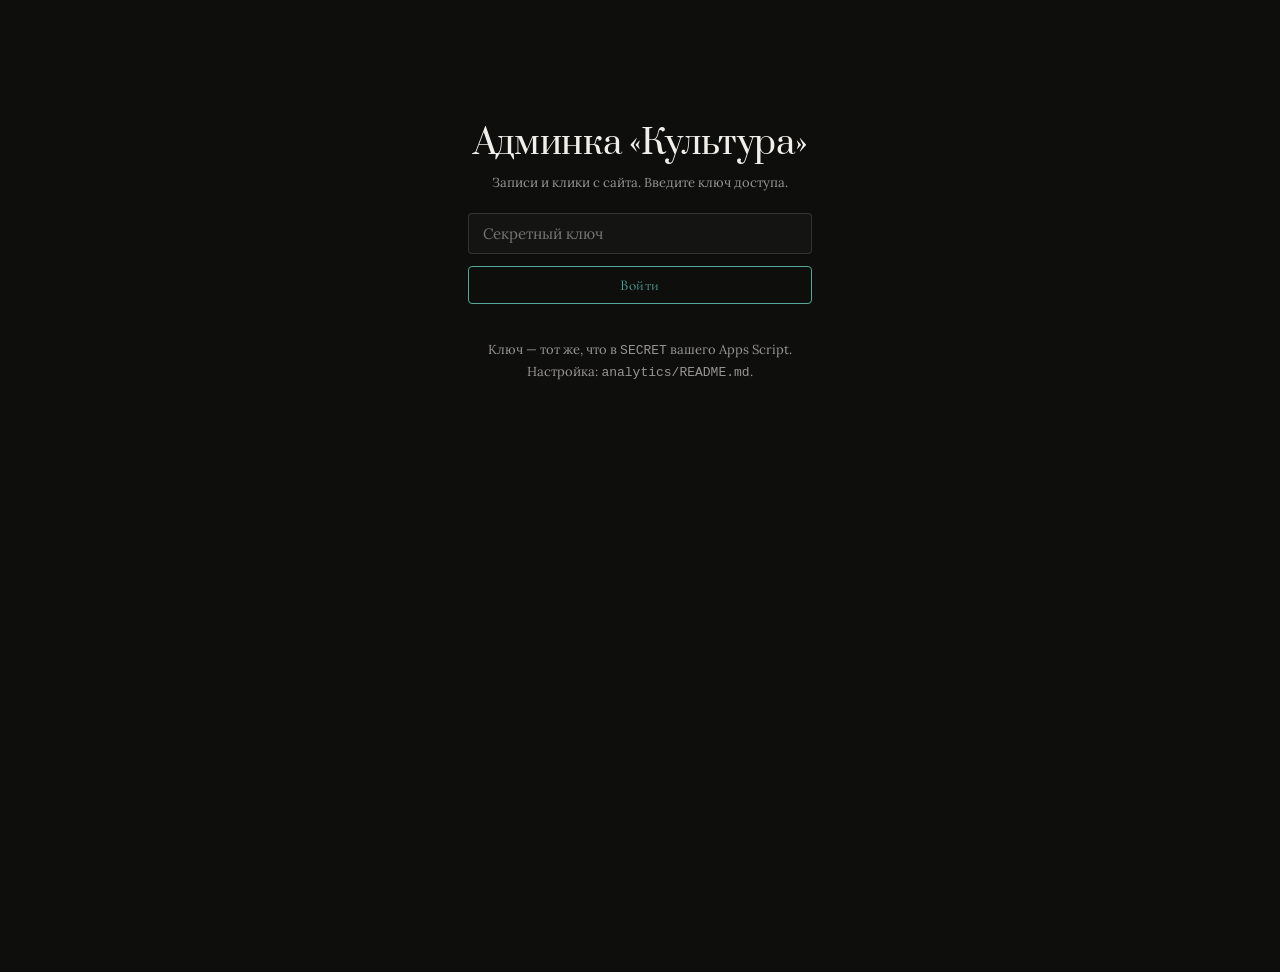
==== admin.html @ 2cd3778b "Add site-booking analytics + admin dashboard Track "booking intent" from the site — master booking-f" ====
<!DOCTYPE html>
<html lang="ru">
<head>
<meta charset="utf-8">
<meta name="viewport" content="width=device-width, initial-scale=1">
<meta name="robots" content="noindex, nofollow">
<title>Культура — админка записей</title>
<link rel="preconnect" href="https://fonts.googleapis.com">
<link rel="stylesheet" href="https://fonts.googleapis.com/css2?family=Cormorant+Garamond:wght@400;500;600&family=Lora:wght@400;500&family=Prata&display=swap">
<style>
  :root{
    --bg:#0e0e0d; --bg-alt:#141413; --mat:#1c1c1a; --line:rgba(241,239,233,.14);
    --text:#f1efe9; --muted:rgba(241,239,233,.6); --accent:#4ea89c; --gold:#c9a24a; --radius:4px;
    --font-display:"Prata",serif; --font-heading:"Cormorant Garamond",serif; --font-body:"Lora",serif;
  }
  *{box-sizing:border-box;}
  body{margin:0;background:var(--bg);color:var(--text);font-family:var(--font-body);
    -webkit-font-smoothing:antialiased;min-height:100vh;}
  a{color:var(--accent);text-decoration:none;}
  .wrap{max-width:1080px;margin:0 auto;padding:clamp(20px,4vw,48px);}
  header.bar{display:flex;align-items:center;justify-content:space-between;gap:16px;flex-wrap:wrap;
    padding-bottom:20px;border-bottom:1px solid var(--line);margin-bottom:28px;}
  h1{font-family:var(--font-display);font-weight:400;font-size:clamp(24px,3vw,34px);margin:0;letter-spacing:-.01em;}
  .sub{font-size:13px;color:var(--muted);margin-top:6px;}
  .row{display:flex;gap:10px;align-items:center;flex-wrap:wrap;}
  .btn{font-family:var(--font-heading);font-size:15px;letter-spacing:.04em;padding:9px 18px;border-radius:var(--radius);
    border:1px solid var(--accent);color:var(--accent);background:transparent;cursor:pointer;transition:.15s;}
  .btn:hover{background:rgba(78,168,156,.14);color:#7ecfc2;}
  .btn.ghost{border-color:var(--line);color:var(--text);}
  .btn.ghost:hover{border-color:rgba(241,239,233,.5);background:transparent;}
  input[type=password],input[type=text]{font:inherit;font-size:15px;color:var(--text);background:var(--bg-alt);
    border:1px solid var(--line);border-radius:var(--radius);padding:10px 14px;min-width:220px;}
  input:focus-visible{outline:2px solid var(--accent);outline-offset:2px;}
  .tnum{font-feature-settings:'tnum';}

  /* карточки метрик */
  .cards{display:grid;grid-template-columns:repeat(auto-fit,minmax(190px,1fr));gap:14px;margin-bottom:28px;}
  .card{border:1px solid var(--line);border-radius:var(--radius);padding:20px;background:var(--bg-alt);}
  .card .label{font-size:12px;letter-spacing:.12em;text-transform:uppercase;color:var(--muted);}
  .card .value{font-family:var(--font-display);font-size:40px;line-height:1;margin-top:10px;}
  .card.accent .value{color:var(--accent);}

  section.block{border:1px solid var(--line);border-radius:var(--radius);padding:22px;margin-bottom:22px;background:var(--bg-alt);}
  section.block h2{font-family:var(--font-heading);font-weight:600;font-size:20px;margin:0 0 16px;}

  /* горизонтальные полосы (по мастерам / типам) */
  .bars{display:flex;flex-direction:column;gap:12px;}
  .bar{display:grid;grid-template-columns:180px 1fr auto;gap:12px;align-items:center;font-size:14px;}
  .bar .track{height:10px;background:rgba(241,239,233,.08);border-radius:999px;overflow:hidden;}
  .bar .fill{height:100%;background:linear-gradient(90deg,#2d8c7f,#1e7fa8);border-radius:999px;}
  .bar .n{font-family:var(--font-heading);font-size:16px;min-width:40px;text-align:right;}

  /* дневной график */
  .days{display:flex;align-items:flex-end;gap:6px;height:150px;}
  .day{flex:1;display:flex;flex-direction:column;align-items:center;gap:6px;height:100%;justify-content:flex-end;}
  .day .col{width:100%;background:var(--accent);border-radius:3px 3px 0 0;min-height:2px;opacity:.85;}
  .day .cap{font-size:10px;color:var(--muted);white-space:nowrap;}
  .day .cnt{font-size:11px;color:var(--text);font-feature-settings:'tnum';}

  table{width:100%;border-collapse:collapse;font-size:14px;}
  th{text-align:left;font-size:11px;letter-spacing:.08em;text-transform:uppercase;color:var(--muted);
    padding:8px 10px;border-bottom:1px solid var(--line);font-weight:400;}
  td{padding:9px 10px;border-bottom:1px solid rgba(241,239,233,.08);}
  .tag{display:inline-block;font-size:12px;padding:2px 9px;border-radius:999px;border:1px solid var(--line);}
  .tag.open{color:var(--accent);border-color:rgba(78,168,156,.5);}
  .muted{color:var(--muted);}
  .note{font-size:13px;color:var(--muted);line-height:1.6;}
  .hidden{display:none;}
  #msg{font-size:14px;color:var(--gold);min-height:20px;}
  .center{max-width:440px;margin:8vh auto 0;text-align:center;}
  .center h1{margin-bottom:8px;}
  .center form{margin-top:22px;display:flex;flex-direction:column;gap:12px;align-items:stretch;}
</style>
</head>
<body>

<!-- Экран входа -->
<div id="login" class="wrap center">
  <h1>Админка «Культура»</h1>
  <div class="sub">Записи и клики с сайта. Введите ключ доступа.</div>
  <form id="loginForm">
    <input type="password" id="key" placeholder="Секретный ключ" autocomplete="off" required>
    <button type="submit" class="btn">Войти</button>
    <div id="loginMsg" class="note"></div>
  </form>
  <p class="note" style="margin-top:24px">
    Ключ — тот же, что в <code>SECRET</code> вашего Apps Script.
    Настройка: <code>analytics/README.md</code>.
  </p>
</div>

<!-- Дашборд -->
<div id="dash" class="wrap hidden">
  <header class="bar">
    <div>
      <h1>Записи с сайта</h1>
      <div class="sub">Намерение записаться: открытия формы мастера и клики «Записаться». Не равно подтверждённым записям в DIKIDI.</div>
    </div>
    <div class="row">
      <span id="msg"></span>
      <button id="refresh" class="btn">Обновить</button>
      <button id="logout" class="btn ghost">Выйти</button>
    </div>
  </header>

  <div class="cards">
    <div class="card accent"><div class="label">Всего событий</div><div class="value tnum" id="mTotal">—</div></div>
    <div class="card"><div class="label">Открыли форму мастера</div><div class="value tnum" id="mOpen">—</div></div>
    <div class="card"><div class="label">Клик на профиль</div><div class="value tnum" id="mProfile">—</div></div>
    <div class="card"><div class="label">За последние 7 дней</div><div class="value tnum" id="m7">—</div></div>
  </div>

  <section class="block">
    <h2>По мастерам</h2>
    <div class="bars" id="masters"></div>
  </section>

  <section class="block">
    <h2>По дням (14 дней)</h2>
    <div class="days" id="days"></div>
  </section>

  <section class="block">
    <h2>Последние события</h2>
    <div style="overflow-x:auto">
      <table>
        <thead><tr><th>Когда</th><th>Событие</th><th>Мастер / место</th><th>Страница</th></tr></thead>
        <tbody id="recent"></tbody>
      </table>
    </div>
  </section>

  <p class="note">Подтверждённые записи смотрите в DIKIDI по источнику <code>website_kultura</code>. Эта страница показывает интерес с сайта.</p>
</div>

<script src="js/config.js"></script>
<script>
(function(){
  var URL_ = window.KULTURA_TRACK_URL || "";
  var login = document.getElementById('login');
  var dash = document.getElementById('dash');
  var loginForm = document.getElementById('loginForm');
  var keyInput = document.getElementById('key');
  var loginMsg = document.getElementById('loginMsg');
  var msg = document.getElementById('msg');

  var TYPE_LABEL = { booking_open: 'Открыли форму мастера', profile_click: 'Клик на профиль' };
  var WHERE_LABEL = { header:'шапка', top:'герой', services:'прайс', contacts:'контакты', footer:'подвал' };

  function jsonp(key){
    return new Promise(function(resolve, reject){
      if(!URL_){ reject(new Error('no-url')); return; }
      var cb = 'kadm_' + Math.random().toString(36).slice(2);
      var s = document.createElement('script');
      var to = setTimeout(function(){ done(); reject(new Error('timeout')); }, 15000);
      function done(){ clearTimeout(to); try{ delete window[cb]; }catch(e){ window[cb]=undefined; } s.remove(); }
      window[cb] = function(data){ done(); resolve(data); };
      s.onerror = function(){ done(); reject(new Error('network')); };
      s.src = URL_ + (URL_.indexOf('?')>-1?'&':'?') + 'key=' + encodeURIComponent(key) + '&callback=' + cb;
      document.body.appendChild(s);
    });
  }

  function esc(v){ return String(v==null?'':v).replace(/[<>&]/g, function(c){ return {'<':'&lt;','>':'&gt;','&':'&amp;'}[c]; }); }
  function fmt(ts){
    var d = new Date(ts);
    var p = function(n){ return (n<10?'0':'')+n; };
    return p(d.getDate())+'.'+p(d.getMonth()+1)+' '+p(d.getHours())+':'+p(d.getMinutes());
  }

  function render(data){
    document.getElementById('mTotal').textContent = data.total || 0;
    document.getElementById('mOpen').textContent = (data.byType && data.byType.booking_open) || 0;
    document.getElementById('mProfile').textContent = (data.byType && data.byType.profile_click) || 0;

    // последние 14 дат
    var days = [];
    var today = new Date();
    for(var i=13;i>=0;i--){
      var d = new Date(today); d.setDate(today.getDate()-i);
      var key = d.getFullYear()+'-'+('0'+(d.getMonth()+1)).slice(-2)+'-'+('0'+d.getDate()).slice(-2);
      days.push({ key:key, label:('0'+d.getDate()).slice(-2)+'.'+('0'+(d.getMonth()+1)).slice(-2), n:(data.byDay&&data.byDay[key])||0 });
    }
    var last7 = days.slice(-7).reduce(function(a,b){ return a+b.n; }, 0);
    document.getElementById('m7').textContent = last7;

    // мастера
    var bm = data.byMaster || {};
    var keys = Object.keys(bm).sort(function(a,b){ return bm[b]-bm[a]; });
    var maxM = keys.reduce(function(m,k){ return Math.max(m,bm[k]); }, 1);
    var mHtml = keys.length ? keys.map(function(k){
      var pct = Math.round(bm[k]/maxM*100);
      return '<div class="bar"><span>'+esc(k)+'</span><span class="track"><span class="fill" style="width:'+pct+'%"></span></span><span class="n tnum">'+bm[k]+'</span></div>';
    }).join('') : '<div class="muted">Пока нет открытий формы мастера.</div>';
    document.getElementById('masters').innerHTML = mHtml;

    // дни
    var maxD = days.reduce(function(m,d){ return Math.max(m,d.n); }, 1);
    document.getElementById('days').innerHTML = days.map(function(d){
      var h = Math.round(d.n/maxD*120);
      return '<div class="day"><span class="cnt tnum">'+(d.n||'')+'</span><span class="col" style="height:'+h+'px"></span><span class="cap">'+d.label+'</span></div>';
    }).join('');

    // последние события
    var rec = data.recent || [];
    document.getElementById('recent').innerHTML = rec.length ? rec.map(function(r){
      var type = TYPE_LABEL[r.type] || r.type;
      var isOpen = r.type==='booking_open';
      var detail = isOpen ? esc(r.master||'') : (WHERE_LABEL[r.where]||esc(r.where||''));
      var page = r.page ? esc(r.page) : '';
      return '<tr><td class="tnum muted">'+fmt(r.ts)+'</td><td><span class="tag '+(isOpen?'open':'')+'">'+esc(type)+'</span></td><td>'+detail+'</td><td class="muted">'+page+'</td></tr>';
    }).join('') : '<tr><td colspan="4" class="muted">Событий пока нет.</td></tr>';
  }

  function load(key){
    msg.textContent = 'Загрузка…';
    jsonp(key).then(function(data){
      if(!data || data.ok===false){
        if(data && data.error==='forbidden'){ throw new Error('forbidden'); }
        throw new Error('bad');
      }
      localStorage.setItem('kultura_admin_key', key);
      login.classList.add('hidden');
      dash.classList.remove('hidden');
      msg.textContent = 'Обновлено ' + fmt(Date.now());
      render(data);
    }).catch(function(err){
      if(err.message==='no-url'){
        showLogin('Не задан адрес бэкенда: впишите KULTURA_TRACK_URL в js/config.js (см. analytics/README.md).');
      } else if(err.message==='forbidden'){
        showLogin('Неверный ключ доступа.');
      } else {
        showLogin('Не удалось получить данные (проверьте, что Apps Script развёрнут как «Веб-приложение / Доступ: Все»).');
      }
    });
  }

  function showLogin(text){
    dash.classList.add('hidden');
    login.classList.remove('hidden');
    loginMsg.textContent = text || '';
    msg.textContent = '';
  }

  loginForm.addEventListener('submit', function(e){
    e.preventDefault();
    var k = keyInput.value.trim();
    if(k) load(k);
  });
  document.getElementById('refresh').addEventListener('click', function(){
    load(localStorage.getItem('kultura_admin_key')||'');
  });
  document.getElementById('logout').addEventListener('click', function(){
    localStorage.removeItem('kultura_admin_key');
    keyInput.value = '';
    showLogin('');
  });

  // автологин, если ключ уже сохранён
  var saved = localStorage.getItem('kultura_admin_key');
  if(saved){ keyInput.value = saved; load(saved); }
})();
</script>
</body>
</html>
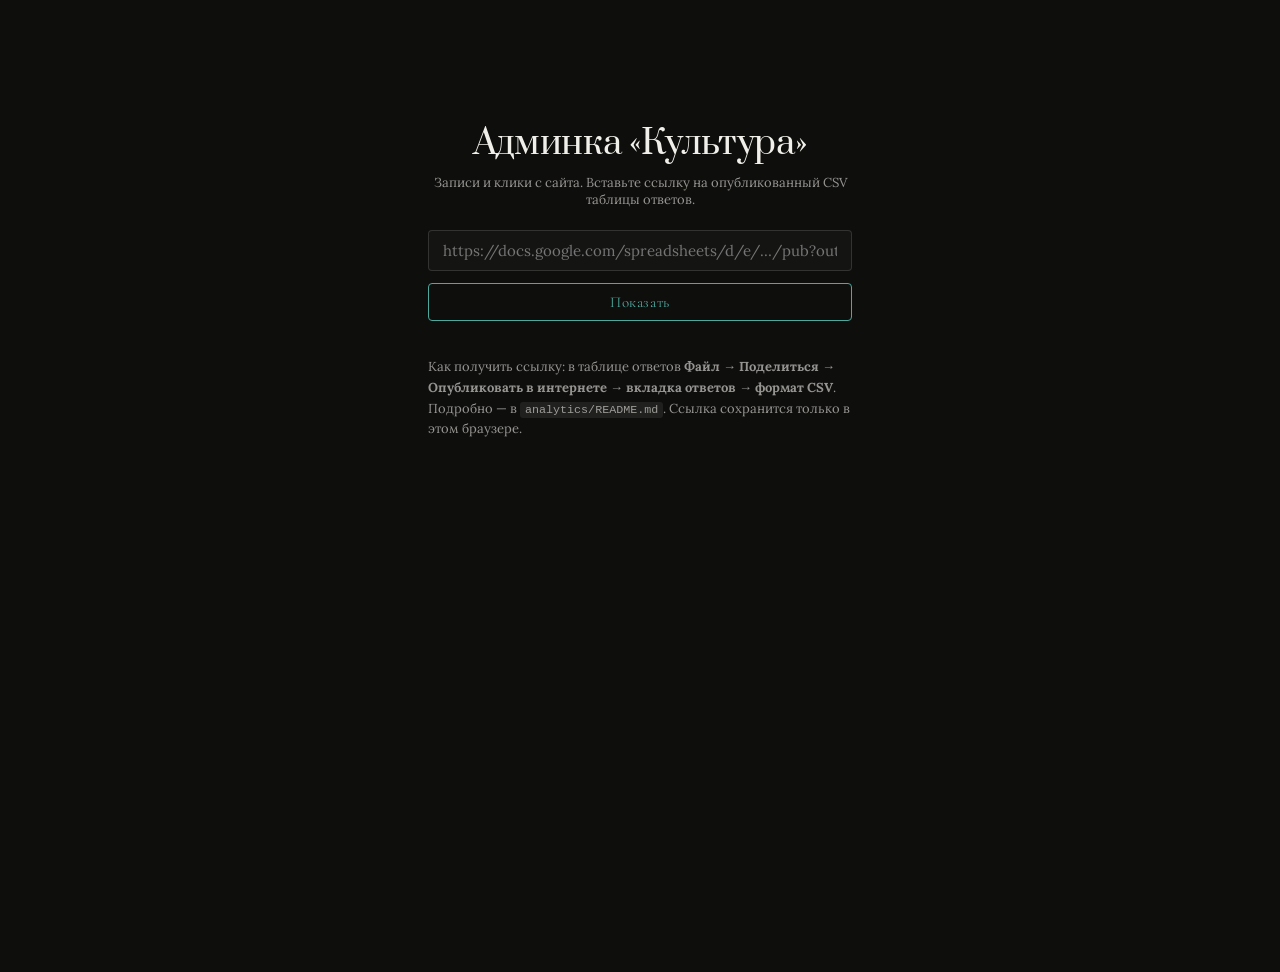
==== commit becf6d53: "Switch analytics from Apps Script to Google Forms (no scripts, no OAuth) Replace the Apps Script bac" ====
--- a/admin.html
+++ b/admin.html
@@ -9,7 +9,7 @@
 <link rel="stylesheet" href="https://fonts.googleapis.com/css2?family=Cormorant+Garamond:wght@400;500;600&family=Lora:wght@400;500&family=Prata&display=swap">
 <style>
   :root{
-    --bg:#0e0e0d; --bg-alt:#141413; --mat:#1c1c1a; --line:rgba(241,239,233,.14);
+    --bg:#0e0e0d; --bg-alt:#141413; --line:rgba(241,239,233,.14);
     --text:#f1efe9; --muted:rgba(241,239,233,.6); --accent:#4ea89c; --gold:#c9a24a; --radius:4px;
     --font-display:"Prata",serif; --font-heading:"Cormorant Garamond",serif; --font-body:"Lora",serif;
   }
@@ -17,6 +17,7 @@
   body{margin:0;background:var(--bg);color:var(--text);font-family:var(--font-body);
     -webkit-font-smoothing:antialiased;min-height:100vh;}
   a{color:var(--accent);text-decoration:none;}
+  code{background:rgba(241,239,233,.08);padding:1px 5px;border-radius:3px;font-size:.9em;}
   .wrap{max-width:1080px;margin:0 auto;padding:clamp(20px,4vw,48px);}
   header.bar{display:flex;align-items:center;justify-content:space-between;gap:16px;flex-wrap:wrap;
     padding-bottom:20px;border-bottom:1px solid var(--line);margin-bottom:28px;}
@@ -28,12 +29,11 @@
   .btn:hover{background:rgba(78,168,156,.14);color:#7ecfc2;}
   .btn.ghost{border-color:var(--line);color:var(--text);}
   .btn.ghost:hover{border-color:rgba(241,239,233,.5);background:transparent;}
-  input[type=password],input[type=text]{font:inherit;font-size:15px;color:var(--text);background:var(--bg-alt);
-    border:1px solid var(--line);border-radius:var(--radius);padding:10px 14px;min-width:220px;}
+  input[type=text]{font:inherit;font-size:15px;color:var(--text);background:var(--bg-alt);
+    border:1px solid var(--line);border-radius:var(--radius);padding:10px 14px;width:100%;}
   input:focus-visible{outline:2px solid var(--accent);outline-offset:2px;}
   .tnum{font-feature-settings:'tnum';}
 
-  /* карточки метрик */
   .cards{display:grid;grid-template-columns:repeat(auto-fit,minmax(190px,1fr));gap:14px;margin-bottom:28px;}
   .card{border:1px solid var(--line);border-radius:var(--radius);padding:20px;background:var(--bg-alt);}
   .card .label{font-size:12px;letter-spacing:.12em;text-transform:uppercase;color:var(--muted);}
@@ -43,14 +43,12 @@
   section.block{border:1px solid var(--line);border-radius:var(--radius);padding:22px;margin-bottom:22px;background:var(--bg-alt);}
   section.block h2{font-family:var(--font-heading);font-weight:600;font-size:20px;margin:0 0 16px;}
 
-  /* горизонтальные полосы (по мастерам / типам) */
   .bars{display:flex;flex-direction:column;gap:12px;}
   .bar{display:grid;grid-template-columns:180px 1fr auto;gap:12px;align-items:center;font-size:14px;}
-  .bar .track{height:10px;background:rgba(241,239,233,.08);border-radius:999px;overflow:hidden;}
-  .bar .fill{height:100%;background:linear-gradient(90deg,#2d8c7f,#1e7fa8);border-radius:999px;}
+  .bar .track{height:10px;background:rgba(241,239,233,.10);border-radius:999px;overflow:hidden;}
+  .bar .fill{height:100%;background:linear-gradient(90deg,#4ea89c,#1e7fa8);border-radius:999px;}
   .bar .n{font-family:var(--font-heading);font-size:16px;min-width:40px;text-align:right;}
 
-  /* дневной график */
   .days{display:flex;align-items:flex-end;gap:6px;height:150px;}
   .day{flex:1;display:flex;flex-direction:column;align-items:center;gap:6px;height:100%;justify-content:flex-end;}
   .day .col{width:100%;background:var(--accent);border-radius:3px 3px 0 0;min-height:2px;opacity:.85;}
@@ -67,8 +65,9 @@
   .note{font-size:13px;color:var(--muted);line-height:1.6;}
   .hidden{display:none;}
   #msg{font-size:14px;color:var(--gold);min-height:20px;}
-  .center{max-width:440px;margin:8vh auto 0;text-align:center;}
-  .center h1{margin-bottom:8px;}
+  .center{max-width:520px;margin:8vh auto 0;}
+  .center h1{margin-bottom:8px;text-align:center;}
+  .center .sub{text-align:center;}
   .center form{margin-top:22px;display:flex;flex-direction:column;gap:12px;align-items:stretch;}
 </style>
 </head>
@@ -77,15 +76,16 @@
 <!-- Экран входа -->
 <div id="login" class="wrap center">
   <h1>Админка «Культура»</h1>
-  <div class="sub">Записи и клики с сайта. Введите ключ доступа.</div>
+  <div class="sub">Записи и клики с сайта. Вставьте ссылку на опубликованный CSV таблицы ответов.</div>
   <form id="loginForm">
-    <input type="password" id="key" placeholder="Секретный ключ" autocomplete="off" required>
-    <button type="submit" class="btn">Войти</button>
+    <input type="text" id="csv" placeholder="https://docs.google.com/spreadsheets/d/e/…/pub?output=csv" autocomplete="off" required>
+    <button type="submit" class="btn">Показать</button>
     <div id="loginMsg" class="note"></div>
   </form>
   <p class="note" style="margin-top:24px">
-    Ключ — тот же, что в <code>SECRET</code> вашего Apps Script.
-    Настройка: <code>analytics/README.md</code>.
+    Как получить ссылку: в таблице ответов <b>Файл → Поделиться → Опубликовать в интернете →
+    вкладка ответов → формат CSV</b>. Подробно — в <code>analytics/README.md</code>.
+    Ссылка сохранится только в этом браузере.
   </p>
 </div>
 
@@ -99,7 +99,7 @@
     <div class="row">
       <span id="msg"></span>
       <button id="refresh" class="btn">Обновить</button>
-      <button id="logout" class="btn ghost">Выйти</button>
+      <button id="logout" class="btn ghost">Сменить ссылку</button>
     </div>
   </header>
 
@@ -130,107 +130,128 @@
     </div>
   </section>
 
-  <p class="note">Подтверждённые записи смотрите в DIKIDI по источнику <code>website_kultura</code>. Эта страница показывает интерес с сайта.</p>
+  <p class="note">Подтверждённые записи смотрите в DIKIDI по источнику <code>website_kultura</code>. Эта страница показывает интерес с сайта. Опубликованный CSV обновляется с задержкой в несколько минут.</p>
 </div>
 
 <script src="js/config.js"></script>
 <script>
 (function(){
-  var URL_ = window.KULTURA_TRACK_URL || "";
   var login = document.getElementById('login');
   var dash = document.getElementById('dash');
   var loginForm = document.getElementById('loginForm');
-  var keyInput = document.getElementById('key');
+  var csvInput = document.getElementById('csv');
   var loginMsg = document.getElementById('loginMsg');
   var msg = document.getElementById('msg');
 
-  var TYPE_LABEL = { booking_open: 'Открыли форму мастера', profile_click: 'Клик на профиль' };
+  var TYPE_LABEL = { booking_open:'Открыли форму мастера', profile_click:'Клик на профиль' };
   var WHERE_LABEL = { header:'шапка', top:'герой', services:'прайс', contacts:'контакты', footer:'подвал' };
 
-  function jsonp(key){
-    return new Promise(function(resolve, reject){
-      if(!URL_){ reject(new Error('no-url')); return; }
-      var cb = 'kadm_' + Math.random().toString(36).slice(2);
-      var s = document.createElement('script');
-      var to = setTimeout(function(){ done(); reject(new Error('timeout')); }, 15000);
-      function done(){ clearTimeout(to); try{ delete window[cb]; }catch(e){ window[cb]=undefined; } s.remove(); }
-      window[cb] = function(data){ done(); resolve(data); };
-      s.onerror = function(){ done(); reject(new Error('network')); };
-      s.src = URL_ + (URL_.indexOf('?')>-1?'&':'?') + 'key=' + encodeURIComponent(key) + '&callback=' + cb;
-      document.body.appendChild(s);
-    });
-  }
-
-  function esc(v){ return String(v==null?'':v).replace(/[<>&]/g, function(c){ return {'<':'&lt;','>':'&gt;','&':'&amp;'}[c]; }); }
+  // --- CSV парсер (учитывает кавычки, запятые, переводы строк) ---
+  function parseCSV(text){
+    var rows = [], row = [], cur = '', i = 0, q = false, c;
+    while(i < text.length){
+      c = text[i];
+      if(q){
+        if(c === '"'){ if(text[i+1] === '"'){ cur += '"'; i++; } else q = false; }
+        else cur += c;
+      } else {
+        if(c === '"') q = true;
+        else if(c === ','){ row.push(cur); cur = ''; }
+        else if(c === '\n'){ row.push(cur); rows.push(row); row = []; cur = ''; }
+        else if(c === '\r'){ /* пропускаем */ }
+        else cur += c;
+      }
+      i++;
+    }
+    if(cur.length || row.length){ row.push(cur); rows.push(row); }
+    return rows;
+  }
+
+  function esc(v){ return String(v==null?'':v).replace(/[<>&]/g,function(c){return {'<':'&lt;','>':'&gt;','&':'&amp;'}[c];}); }
   function fmt(ts){
-    var d = new Date(ts);
+    var d = new Date(ts); if(isNaN(d)) return '';
     var p = function(n){ return (n<10?'0':'')+n; };
     return p(d.getDate())+'.'+p(d.getMonth()+1)+' '+p(d.getHours())+':'+p(d.getMinutes());
   }
-
-  function render(data){
-    document.getElementById('mTotal').textContent = data.total || 0;
-    document.getElementById('mOpen').textContent = (data.byType && data.byType.booking_open) || 0;
-    document.getElementById('mProfile').textContent = (data.byType && data.byType.profile_click) || 0;
-
-    // последние 14 дат
-    var days = [];
-    var today = new Date();
-    for(var i=13;i>=0;i--){
+  function dayKey(d){ return d.getFullYear()+'-'+('0'+(d.getMonth()+1)).slice(-2)+'-'+('0'+d.getDate()).slice(-2); }
+
+  // Колонки CSV: 0=Отметка времени(Google), 1=type, 2=master, 3=where, 4=page, 5=ts(мс)
+  function toEvents(rows){
+    var out = [];
+    for(var r = 1; r < rows.length; r++){ // пропускаем заголовок
+      var row = rows[r];
+      if(!row || (row.length === 1 && row[0] === '')) continue;
+      var type = (row[1]||'').trim();
+      if(!type) continue;
+      var ms = parseInt(row[5], 10);
+      if(!ms){ var gd = new Date(row[0]); ms = isNaN(gd) ? Date.now() : gd.getTime(); }
+      out.push({ ts:ms, type:type, master:(row[2]||'').trim(), where:(row[3]||'').trim(), page:(row[4]||'').trim() });
+    }
+    out.sort(function(a,b){ return a.ts - b.ts; });
+    return out;
+  }
+
+  function render(events){
+    var total = events.length, byType = {}, byMaster = {}, byDay = {};
+    events.forEach(function(e){
+      byType[e.type] = (byType[e.type]||0)+1;
+      if(e.master) byMaster[e.master] = (byMaster[e.master]||0)+1;
+      var k = dayKey(new Date(e.ts));
+      byDay[k] = (byDay[k]||0)+1;
+    });
+
+    document.getElementById('mTotal').textContent = total;
+    document.getElementById('mOpen').textContent = byType.booking_open || 0;
+    document.getElementById('mProfile').textContent = byType.profile_click || 0;
+
+    var days = [], today = new Date();
+    for(var i = 13; i >= 0; i--){
       var d = new Date(today); d.setDate(today.getDate()-i);
-      var key = d.getFullYear()+'-'+('0'+(d.getMonth()+1)).slice(-2)+'-'+('0'+d.getDate()).slice(-2);
-      days.push({ key:key, label:('0'+d.getDate()).slice(-2)+'.'+('0'+(d.getMonth()+1)).slice(-2), n:(data.byDay&&data.byDay[key])||0 });
+      var k = dayKey(d);
+      days.push({ label:('0'+d.getDate()).slice(-2)+'.'+('0'+(d.getMonth()+1)).slice(-2), n: byDay[k]||0 });
     }
-    var last7 = days.slice(-7).reduce(function(a,b){ return a+b.n; }, 0);
-    document.getElementById('m7').textContent = last7;
-
-    // мастера
-    var bm = data.byMaster || {};
-    var keys = Object.keys(bm).sort(function(a,b){ return bm[b]-bm[a]; });
-    var maxM = keys.reduce(function(m,k){ return Math.max(m,bm[k]); }, 1);
-    var mHtml = keys.length ? keys.map(function(k){
-      var pct = Math.round(bm[k]/maxM*100);
-      return '<div class="bar"><span>'+esc(k)+'</span><span class="track"><span class="fill" style="width:'+pct+'%"></span></span><span class="n tnum">'+bm[k]+'</span></div>';
+    document.getElementById('m7').textContent = days.slice(-7).reduce(function(a,b){return a+b.n;},0);
+
+    var keys = Object.keys(byMaster).sort(function(a,b){return byMaster[b]-byMaster[a];});
+    var maxM = keys.reduce(function(m,k){return Math.max(m,byMaster[k]);},1);
+    document.getElementById('masters').innerHTML = keys.length ? keys.map(function(k){
+      var pct = Math.round(byMaster[k]/maxM*100);
+      return '<div class="bar"><span>'+esc(k)+'</span><span class="track"><span class="fill" style="width:'+pct+'%"></span></span><span class="n tnum">'+byMaster[k]+'</span></div>';
     }).join('') : '<div class="muted">Пока нет открытий формы мастера.</div>';
-    document.getElementById('masters').innerHTML = mHtml;
-
-    // дни
-    var maxD = days.reduce(function(m,d){ return Math.max(m,d.n); }, 1);
+
+    var maxD = days.reduce(function(m,d){return Math.max(m,d.n);},1);
     document.getElementById('days').innerHTML = days.map(function(d){
       var h = Math.round(d.n/maxD*120);
       return '<div class="day"><span class="cnt tnum">'+(d.n||'')+'</span><span class="col" style="height:'+h+'px"></span><span class="cap">'+d.label+'</span></div>';
     }).join('');
 
-    // последние события
-    var rec = data.recent || [];
-    document.getElementById('recent').innerHTML = rec.length ? rec.map(function(r){
-      var type = TYPE_LABEL[r.type] || r.type;
-      var isOpen = r.type==='booking_open';
-      var detail = isOpen ? esc(r.master||'') : (WHERE_LABEL[r.where]||esc(r.where||''));
-      var page = r.page ? esc(r.page) : '';
-      return '<tr><td class="tnum muted">'+fmt(r.ts)+'</td><td><span class="tag '+(isOpen?'open':'')+'">'+esc(type)+'</span></td><td>'+detail+'</td><td class="muted">'+page+'</td></tr>';
+    var rec = events.slice(-40).reverse();
+    document.getElementById('recent').innerHTML = rec.length ? rec.map(function(e){
+      var isOpen = e.type === 'booking_open';
+      var detail = isOpen ? esc(e.master) : (WHERE_LABEL[e.where] || esc(e.where));
+      return '<tr><td class="tnum muted">'+fmt(e.ts)+'</td><td><span class="tag '+(isOpen?'open':'')+'">'+esc(TYPE_LABEL[e.type]||e.type)+'</span></td><td>'+detail+'</td><td class="muted">'+esc(e.page)+'</td></tr>';
     }).join('') : '<tr><td colspan="4" class="muted">Событий пока нет.</td></tr>';
   }
 
-  function load(key){
+  function load(url){
+    if(!url){ showLogin('Не задана ссылка на CSV.'); return; }
     msg.textContent = 'Загрузка…';
-    jsonp(key).then(function(data){
-      if(!data || data.ok===false){
-        if(data && data.error==='forbidden'){ throw new Error('forbidden'); }
-        throw new Error('bad');
-      }
-      localStorage.setItem('kultura_admin_key', key);
+    fetch(url, { cache:'no-store' }).then(function(r){
+      if(!r.ok) throw new Error('http '+r.status);
+      return r.text();
+    }).then(function(text){
+      if(/^\s*</.test(text)) throw new Error('html'); // пришла страница, а не CSV
+      var events = toEvents(parseCSV(text));
+      localStorage.setItem('kultura_csv_url', url);
       login.classList.add('hidden');
       dash.classList.remove('hidden');
       msg.textContent = 'Обновлено ' + fmt(Date.now());
-      render(data);
+      render(events);
     }).catch(function(err){
-      if(err.message==='no-url'){
-        showLogin('Не задан адрес бэкенда: впишите KULTURA_TRACK_URL в js/config.js (см. analytics/README.md).');
-      } else if(err.message==='forbidden'){
-        showLogin('Неверный ключ доступа.');
+      if(err.message === 'html'){
+        showLogin('Ссылка ведёт не на CSV. Нужен вариант «Опубликовать в интернете → CSV» (…/pub?output=csv).');
       } else {
-        showLogin('Не удалось получить данные (проверьте, что Apps Script развёрнут как «Веб-приложение / Доступ: Все»).');
+        showLogin('Не удалось загрузить CSV. Проверьте, что таблица опубликована в интернете и ссылка верна.');
       }
     });
   }
@@ -244,21 +265,21 @@
 
   loginForm.addEventListener('submit', function(e){
     e.preventDefault();
-    var k = keyInput.value.trim();
-    if(k) load(k);
+    var u = csvInput.value.trim();
+    if(u) load(u);
   });
   document.getElementById('refresh').addEventListener('click', function(){
-    load(localStorage.getItem('kultura_admin_key')||'');
+    load(localStorage.getItem('kultura_csv_url') || (window.KULTURA_CSV_URL||''));
   });
   document.getElementById('logout').addEventListener('click', function(){
-    localStorage.removeItem('kultura_admin_key');
-    keyInput.value = '';
+    localStorage.removeItem('kultura_csv_url');
+    csvInput.value = '';
     showLogin('');
   });
 
-  // автологин, если ключ уже сохранён
-  var saved = localStorage.getItem('kultura_admin_key');
-  if(saved){ keyInput.value = saved; load(saved); }
+  // автозагрузка: сохранённая ссылка или заданная в config.js
+  var saved = localStorage.getItem('kultura_csv_url') || (window.KULTURA_CSV_URL || '');
+  if(saved){ csvInput.value = saved; load(saved); }
 })();
 </script>
 </body>
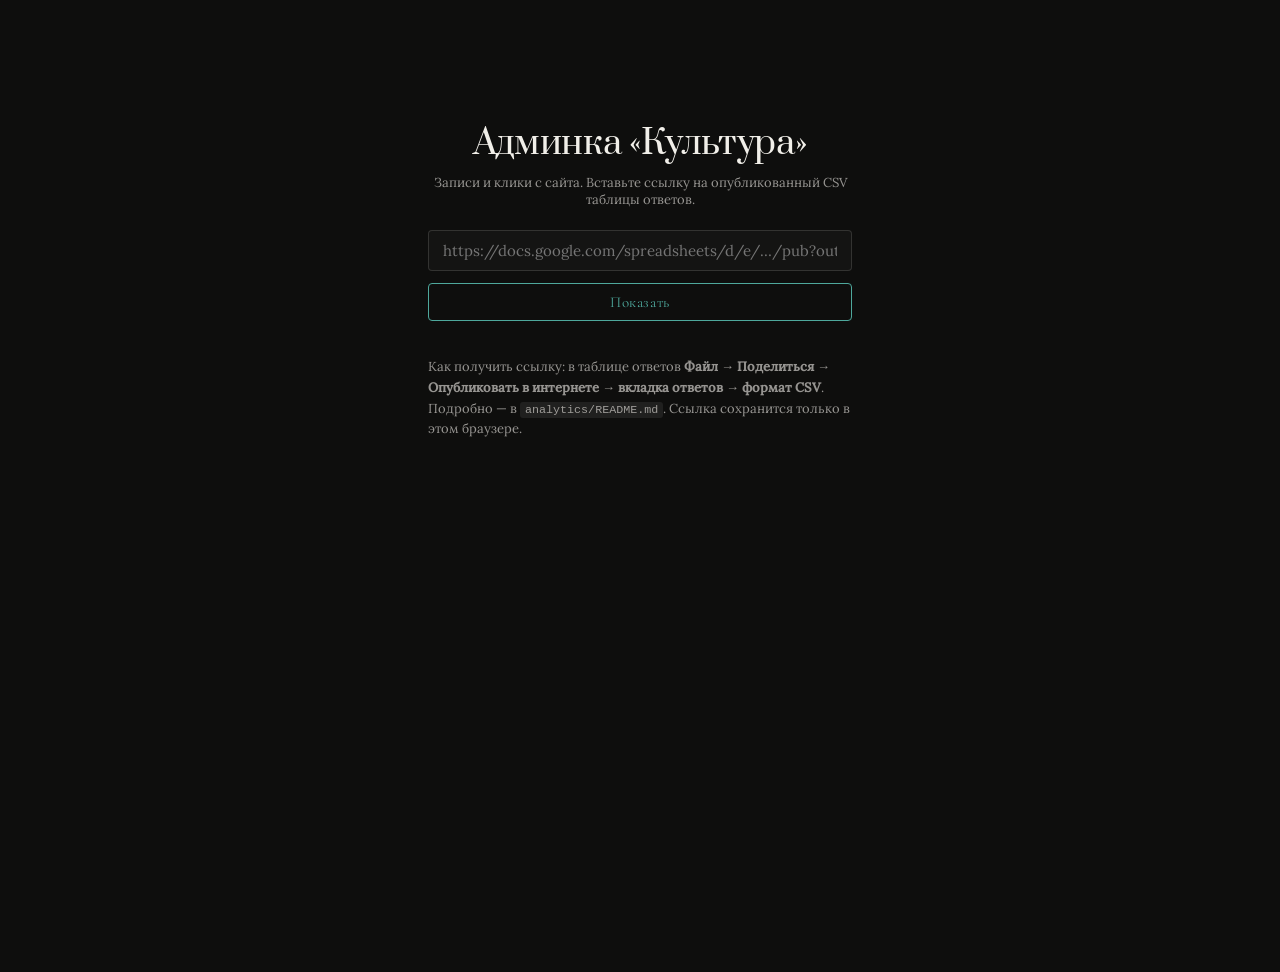
==== commit aa56820d: "Сайт барбершопа «Культура» Одностраничный сайт барбершопа «Культура» (Пенза, ул. Кулакова, 14А): онл" ====
--- a/admin.html
+++ b/admin.html
@@ -4,9 +4,17 @@
 <meta charset="utf-8">
 <meta name="viewport" content="width=device-width, initial-scale=1">
 <meta name="robots" content="noindex, nofollow">
+<!-- Админка выводит в DOM данные из CSV, который наполняется публичной
+     Google-Формой, то есть частично контролируется посторонними. script-src
+     без 'unsafe-inline' (поэтому скрипт вынесен в js/admin.js) превращает
+     любую будущую ошибку экранирования из XSS в заблокированный запрос.
+     connect-src разрешает забирать CSV только у Google: сама ссылка ведёт
+     на docs.google.com, но опубликованная таблица отдаётся редиректом на
+     googleusercontent.com, а CSP проверяет и адрес после редиректа. -->
+<meta http-equiv="Content-Security-Policy" content="default-src 'none'; script-src 'self'; style-src 'self' 'unsafe-inline'; font-src 'self'; img-src 'self' data:; connect-src https://docs.google.com https://*.googleusercontent.com; form-action 'none'; base-uri 'none'; object-src 'none'">
+<meta name="referrer" content="strict-origin-when-cross-origin">
 <title>Культура — админка записей</title>
-<link rel="preconnect" href="https://fonts.googleapis.com">
-<link rel="stylesheet" href="https://fonts.googleapis.com/css2?family=Cormorant+Garamond:wght@400;500;600&family=Lora:wght@400;500&family=Prata&display=swap">
+<link rel="stylesheet" href="css/fonts.css">
 <style>
   :root{
     --bg:#0e0e0d; --bg-alt:#141413; --line:rgba(241,239,233,.14);
@@ -134,153 +142,6 @@
 </div>
 
 <script src="js/config.js"></script>
-<script>
-(function(){
-  var login = document.getElementById('login');
-  var dash = document.getElementById('dash');
-  var loginForm = document.getElementById('loginForm');
-  var csvInput = document.getElementById('csv');
-  var loginMsg = document.getElementById('loginMsg');
-  var msg = document.getElementById('msg');
-
-  var TYPE_LABEL = { booking_open:'Открыли форму мастера', profile_click:'Клик на профиль' };
-  var WHERE_LABEL = { header:'шапка', top:'герой', services:'прайс', contacts:'контакты', footer:'подвал' };
-
-  // --- CSV парсер (учитывает кавычки, запятые, переводы строк) ---
-  function parseCSV(text){
-    var rows = [], row = [], cur = '', i = 0, q = false, c;
-    while(i < text.length){
-      c = text[i];
-      if(q){
-        if(c === '"'){ if(text[i+1] === '"'){ cur += '"'; i++; } else q = false; }
-        else cur += c;
-      } else {
-        if(c === '"') q = true;
-        else if(c === ','){ row.push(cur); cur = ''; }
-        else if(c === '\n'){ row.push(cur); rows.push(row); row = []; cur = ''; }
-        else if(c === '\r'){ /* пропускаем */ }
-        else cur += c;
-      }
-      i++;
-    }
-    if(cur.length || row.length){ row.push(cur); rows.push(row); }
-    return rows;
-  }
-
-  function esc(v){ return String(v==null?'':v).replace(/[<>&]/g,function(c){return {'<':'&lt;','>':'&gt;','&':'&amp;'}[c];}); }
-  function fmt(ts){
-    var d = new Date(ts); if(isNaN(d)) return '';
-    var p = function(n){ return (n<10?'0':'')+n; };
-    return p(d.getDate())+'.'+p(d.getMonth()+1)+' '+p(d.getHours())+':'+p(d.getMinutes());
-  }
-  function dayKey(d){ return d.getFullYear()+'-'+('0'+(d.getMonth()+1)).slice(-2)+'-'+('0'+d.getDate()).slice(-2); }
-
-  // Колонки CSV: 0=Отметка времени(Google), 1=type, 2=master, 3=where, 4=page, 5=ts(мс)
-  function toEvents(rows){
-    var out = [];
-    for(var r = 1; r < rows.length; r++){ // пропускаем заголовок
-      var row = rows[r];
-      if(!row || (row.length === 1 && row[0] === '')) continue;
-      var type = (row[1]||'').trim();
-      if(!type) continue;
-      var ms = parseInt(row[5], 10);
-      if(!ms){ var gd = new Date(row[0]); ms = isNaN(gd) ? Date.now() : gd.getTime(); }
-      out.push({ ts:ms, type:type, master:(row[2]||'').trim(), where:(row[3]||'').trim(), page:(row[4]||'').trim() });
-    }
-    out.sort(function(a,b){ return a.ts - b.ts; });
-    return out;
-  }
-
-  function render(events){
-    var total = events.length, byType = {}, byMaster = {}, byDay = {};
-    events.forEach(function(e){
-      byType[e.type] = (byType[e.type]||0)+1;
-      if(e.master) byMaster[e.master] = (byMaster[e.master]||0)+1;
-      var k = dayKey(new Date(e.ts));
-      byDay[k] = (byDay[k]||0)+1;
-    });
-
-    document.getElementById('mTotal').textContent = total;
-    document.getElementById('mOpen').textContent = byType.booking_open || 0;
-    document.getElementById('mProfile').textContent = byType.profile_click || 0;
-
-    var days = [], today = new Date();
-    for(var i = 13; i >= 0; i--){
-      var d = new Date(today); d.setDate(today.getDate()-i);
-      var k = dayKey(d);
-      days.push({ label:('0'+d.getDate()).slice(-2)+'.'+('0'+(d.getMonth()+1)).slice(-2), n: byDay[k]||0 });
-    }
-    document.getElementById('m7').textContent = days.slice(-7).reduce(function(a,b){return a+b.n;},0);
-
-    var keys = Object.keys(byMaster).sort(function(a,b){return byMaster[b]-byMaster[a];});
-    var maxM = keys.reduce(function(m,k){return Math.max(m,byMaster[k]);},1);
-    document.getElementById('masters').innerHTML = keys.length ? keys.map(function(k){
-      var pct = Math.round(byMaster[k]/maxM*100);
-      return '<div class="bar"><span>'+esc(k)+'</span><span class="track"><span class="fill" style="width:'+pct+'%"></span></span><span class="n tnum">'+byMaster[k]+'</span></div>';
-    }).join('') : '<div class="muted">Пока нет открытий формы мастера.</div>';
-
-    var maxD = days.reduce(function(m,d){return Math.max(m,d.n);},1);
-    document.getElementById('days').innerHTML = days.map(function(d){
-      var h = Math.round(d.n/maxD*120);
-      return '<div class="day"><span class="cnt tnum">'+(d.n||'')+'</span><span class="col" style="height:'+h+'px"></span><span class="cap">'+d.label+'</span></div>';
-    }).join('');
-
-    var rec = events.slice(-40).reverse();
-    document.getElementById('recent').innerHTML = rec.length ? rec.map(function(e){
-      var isOpen = e.type === 'booking_open';
-      var detail = isOpen ? esc(e.master) : (WHERE_LABEL[e.where] || esc(e.where));
-      return '<tr><td class="tnum muted">'+fmt(e.ts)+'</td><td><span class="tag '+(isOpen?'open':'')+'">'+esc(TYPE_LABEL[e.type]||e.type)+'</span></td><td>'+detail+'</td><td class="muted">'+esc(e.page)+'</td></tr>';
-    }).join('') : '<tr><td colspan="4" class="muted">Событий пока нет.</td></tr>';
-  }
-
-  function load(url){
-    if(!url){ showLogin('Не задана ссылка на CSV.'); return; }
-    msg.textContent = 'Загрузка…';
-    fetch(url, { cache:'no-store' }).then(function(r){
-      if(!r.ok) throw new Error('http '+r.status);
-      return r.text();
-    }).then(function(text){
-      if(/^\s*</.test(text)) throw new Error('html'); // пришла страница, а не CSV
-      var events = toEvents(parseCSV(text));
-      localStorage.setItem('kultura_csv_url', url);
-      login.classList.add('hidden');
-      dash.classList.remove('hidden');
-      msg.textContent = 'Обновлено ' + fmt(Date.now());
-      render(events);
-    }).catch(function(err){
-      if(err.message === 'html'){
-        showLogin('Ссылка ведёт не на CSV. Нужен вариант «Опубликовать в интернете → CSV» (…/pub?output=csv).');
-      } else {
-        showLogin('Не удалось загрузить CSV. Проверьте, что таблица опубликована в интернете и ссылка верна.');
-      }
-    });
-  }
-
-  function showLogin(text){
-    dash.classList.add('hidden');
-    login.classList.remove('hidden');
-    loginMsg.textContent = text || '';
-    msg.textContent = '';
-  }
-
-  loginForm.addEventListener('submit', function(e){
-    e.preventDefault();
-    var u = csvInput.value.trim();
-    if(u) load(u);
-  });
-  document.getElementById('refresh').addEventListener('click', function(){
-    load(localStorage.getItem('kultura_csv_url') || (window.KULTURA_CSV_URL||''));
-  });
-  document.getElementById('logout').addEventListener('click', function(){
-    localStorage.removeItem('kultura_csv_url');
-    csvInput.value = '';
-    showLogin('');
-  });
-
-  // автозагрузка: сохранённая ссылка или заданная в config.js
-  var saved = localStorage.getItem('kultura_csv_url') || (window.KULTURA_CSV_URL || '');
-  if(saved){ csvInput.value = saved; load(saved); }
-})();
-</script>
+<script src="js/admin.js"></script>
 </body>
 </html>
--- a/css/fonts.css
+++ b/css/fonts.css
@@ -0,0 +1,52 @@
+/* Шрифты лежат рядом с сайтом (assets/fonts), а не тянутся с fonts.googleapis.com:
+   так IP посетителя не уходит в Google и не нужен внешний домен в CSP.
+   Файлы — вариативные woff2 с Google Fonts, подмножества cyrillic и latin.
+   Лицензия SIL OFL 1.1, см. assets/fonts/README.md. */
+@font-face {
+  font-family: 'Cormorant Garamond';
+  font-style: normal;
+  font-weight: 300 600;
+  font-display: swap;
+  src: url('../assets/fonts/cormorant-garamond-cyrillic.woff2') format('woff2');
+  unicode-range: U+0301, U+0400-045F, U+0490-0491, U+04B0-04B1, U+2116;
+}
+@font-face {
+  font-family: 'Cormorant Garamond';
+  font-style: normal;
+  font-weight: 300 600;
+  font-display: swap;
+  src: url('../assets/fonts/cormorant-garamond-latin.woff2') format('woff2');
+  unicode-range: U+0000-00FF, U+0131, U+0152-0153, U+02BB-02BC, U+02C6, U+02DA, U+02DC, U+0304, U+0308, U+0329, U+2000-206F, U+20AC, U+2122, U+2191, U+2193, U+2212, U+2215, U+FEFF, U+FFFD;
+}
+@font-face {
+  font-family: 'Lora';
+  font-style: normal;
+  font-weight: 400 500;
+  font-display: swap;
+  src: url('../assets/fonts/lora-cyrillic.woff2') format('woff2');
+  unicode-range: U+0301, U+0400-045F, U+0490-0491, U+04B0-04B1, U+2116;
+}
+@font-face {
+  font-family: 'Lora';
+  font-style: normal;
+  font-weight: 400 500;
+  font-display: swap;
+  src: url('../assets/fonts/lora-latin.woff2') format('woff2');
+  unicode-range: U+0000-00FF, U+0131, U+0152-0153, U+02BB-02BC, U+02C6, U+02DA, U+02DC, U+0304, U+0308, U+0329, U+2000-206F, U+20AC, U+2122, U+2191, U+2193, U+2212, U+2215, U+FEFF, U+FFFD;
+}
+@font-face {
+  font-family: 'Prata';
+  font-style: normal;
+  font-weight: 400;
+  font-display: swap;
+  src: url('../assets/fonts/prata-cyrillic.woff2') format('woff2');
+  unicode-range: U+0301, U+0400-045F, U+0490-0491, U+04B0-04B1, U+2116;
+}
+@font-face {
+  font-family: 'Prata';
+  font-style: normal;
+  font-weight: 400;
+  font-display: swap;
+  src: url('../assets/fonts/prata-latin.woff2') format('woff2');
+  unicode-range: U+0000-00FF, U+0131, U+0152-0153, U+02BB-02BC, U+02C6, U+02DA, U+02DC, U+0304, U+0308, U+0329, U+2000-206F, U+20AC, U+2122, U+2191, U+2193, U+2212, U+2215, U+FEFF, U+FFFD;
+}
